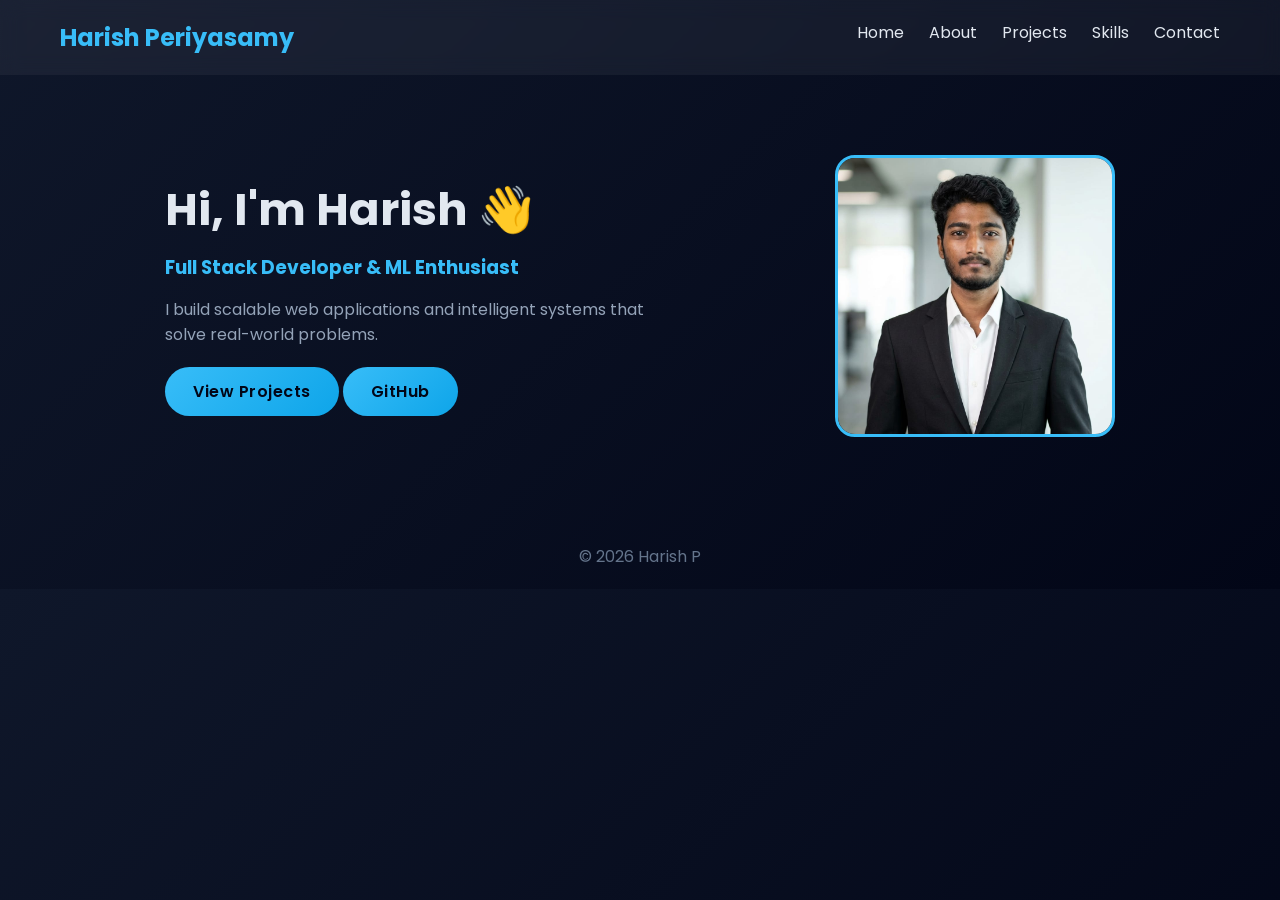
==== index.html @ 0c4030e3 "Add files via upload" ====
<!DOCTYPE html>
<html lang="en">
<head>
<meta charset="UTF-8">
<title>Harish P | Full Stack Developer</title>
<link rel="stylesheet" href="style.css">
</head>
<body>

<nav>
  <h2>Harish Periyasamy</h2>
  <ul>
    <li><a href="index.html">Home</a></li>
    <li><a href="about.html">About</a></li>
    <li><a href="projects.html">Projects</a></li>
    <li><a href="skills.html">Skills</a></li>
    <li><a href="contact.html">Contact</a></li>
  </ul>
</nav>

<section class="hero">
  <div class="hero-content">
    <h1>Hi, I'm Harish 👋</h1>
    <h3>Full Stack Developer & ML Enthusiast</h3>
    <p>I build scalable web applications and intelligent systems that solve real-world problems.</p>
    <div class="buttons">
      <a href="projects.html" class="btn">View Projects</a>
      <a href="https://github.com/Harish007700" class="btn">GitHub</a>
    </div>
  </div>

  <div class="hero-img">
    <img src="WhatsApp Image 2026-04-05 at 8.55.33 AM.jpeg" alt="Harish">
  </div>
</section>

<footer>
  © 2026 Harish P
</footer>
</body>
</html>
---- style.css ----
@import url('https://fonts.googleapis.com/css2?family=Poppins:wght@300;500;700&display=swap');

* { margin:0; padding:0; box-sizing:border-box; font-family:'Poppins', sans-serif;}
body { background: linear-gradient(135deg,#0f172a,#020617); color:#e2e8f0;}
nav { display:flex; justify-content:space-between; padding:20px 60px; background:rgba(255,255,255,0.05); backdrop-filter:blur(10px);}
nav h2 { color:#38bdf8;}
nav ul { display:flex; list-style:none; gap:25px;}
nav a { color:#e2e8f0; text-decoration:none; transition:0.3s;}
nav a:hover { color:#38bdf8;}
.hero { display:flex; justify-content:space-around; align-items:center; padding:80px; flex-wrap:wrap;}
.hero-content { max-width:500px;}
.hero-content h1 { font-size:2.8rem;}
.hero-content h3 { color:#38bdf8; margin:10px 0;}
.hero-content p { color:#94a3b8; margin:15px 0;}
.buttons { margin-top:20px;}
.btn { display:inline-block; padding:12px 25px; background:#38bdf8; color:#020617; border-radius:8px; text-decoration:none; transition:0.3s;}
.btn:hover { background:#0ea5e9;}
.btn-outline { border:2px solid #38bdf8; padding:10px 20px; margin-left:10px; color:#38bdf8; text-decoration:none; border-radius:8px;}
.hero-img img { width:280px; border-radius:20px; border:3px solid #38bdf8;}
.container { padding:60px;}
.projects { display:grid; grid-template-columns:repeat(auto-fit,minmax(280px,1fr)); gap:20px;}
.card { background: rgba(255,255,255,0.05); padding:25px; border-radius:15px; backdrop-filter:blur(12px); transition:0.3s;}
.card:hover { transform:translateY(-8px); background: rgba(56,189,248,0.1);}
.skill { display:inline-block; padding:10px 15px; margin:8px; border-radius:20px; background:rgba(56,189,248,0.1); border:1px solid #38bdf8;}
.project-links a { display:inline-block; margin-right:10px; margin-top:10px; color:#38bdf8; text-decoration:none;}
footer { text-align:center; padding:20px; color:#64748b;}
ul { margin-left:20px; }
.btn {
  padding: 12px 28px;
  border-radius: 30px;
  background: linear-gradient(135deg, #38bdf8, #0ea5e9);
  color: #020617;
  text-decoration: none;
  font-weight: 600;
  letter-spacing: 0.5px;
  position: relative;
  overflow: hidden;
  transition: 0.4s;
}

/* Glow + Lift */
.btn:hover {
  transform: translateY(-3px) scale(1.05);
  box-shadow: 0 10px 25px rgba(56,189,248,0.5);
}

/* Shine Effect */
.btn::before {
  content: "";
  position: absolute;
  top: 0;
  left: -75%;
  width: 50%;
  height: 100%;
  background: rgba(255,255,255,0.3);
  transform: skewX(-25deg);
  transition: 0.5s;
}

.btn:hover::before {
  left: 125%;
}
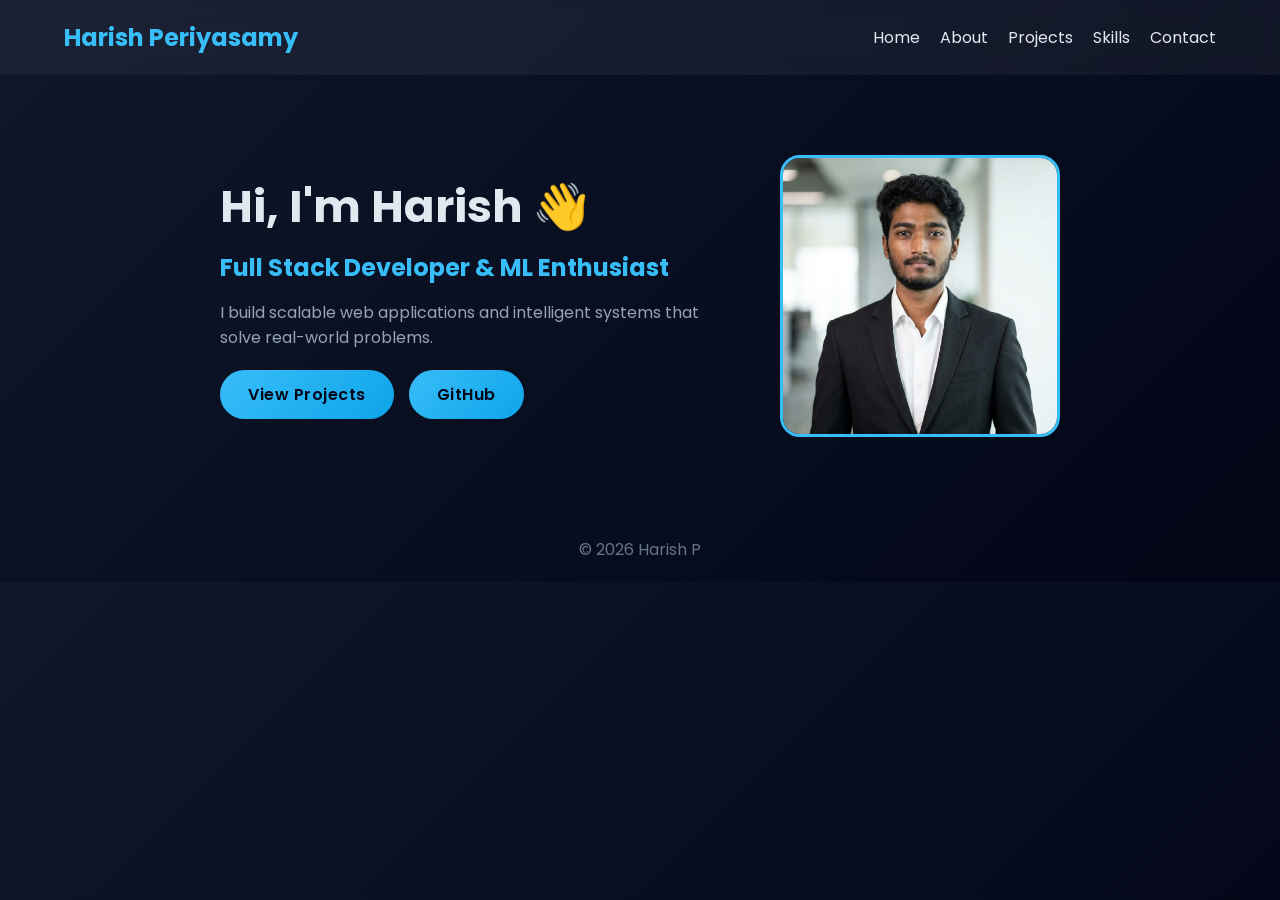
==== commit 1165060d: "Update index.html with corrected GitHub linkyes Fixed GitHub link and ensured proper HTML structure." ====
--- a/index.html
+++ b/index.html
@@ -25,7 +25,7 @@
     <p>I build scalable web applications and intelligent systems that solve real-world problems.</p>
     <div class="buttons">
       <a href="projects.html" class="btn">View Projects</a>
-      <a href="https://github.com/Harish007700" class="btn">GitHub</a>
+      <a href="https://https://github.com/Harish007700" class="btn">GitHub</a>
     </div>
   </div>
 
@@ -38,4 +38,5 @@
   © 2026 Harish P
 </footer>
 </body>
-</html>+
+</html>
--- a/style.css
+++ b/style.css
@@ -1,30 +1,91 @@
 @import url('https://fonts.googleapis.com/css2?family=Poppins:wght@300;500;700&display=swap');
 
-* { margin:0; padding:0; box-sizing:border-box; font-family:'Poppins', sans-serif;}
-body { background: linear-gradient(135deg,#0f172a,#020617); color:#e2e8f0;}
-nav { display:flex; justify-content:space-between; padding:20px 60px; background:rgba(255,255,255,0.05); backdrop-filter:blur(10px);}
-nav h2 { color:#38bdf8;}
-nav ul { display:flex; list-style:none; gap:25px;}
-nav a { color:#e2e8f0; text-decoration:none; transition:0.3s;}
-nav a:hover { color:#38bdf8;}
-.hero { display:flex; justify-content:space-around; align-items:center; padding:80px; flex-wrap:wrap;}
-.hero-content { max-width:500px;}
-.hero-content h1 { font-size:2.8rem;}
-.hero-content h3 { color:#38bdf8; margin:10px 0;}
-.hero-content p { color:#94a3b8; margin:15px 0;}
-.buttons { margin-top:20px;}
-.btn { display:inline-block; padding:12px 25px; background:#38bdf8; color:#020617; border-radius:8px; text-decoration:none; transition:0.3s;}
-.btn:hover { background:#0ea5e9;}
-.btn-outline { border:2px solid #38bdf8; padding:10px 20px; margin-left:10px; color:#38bdf8; text-decoration:none; border-radius:8px;}
-.hero-img img { width:280px; border-radius:20px; border:3px solid #38bdf8;}
-.container { padding:60px;}
-.projects { display:grid; grid-template-columns:repeat(auto-fit,minmax(280px,1fr)); gap:20px;}
-.card { background: rgba(255,255,255,0.05); padding:25px; border-radius:15px; backdrop-filter:blur(12px); transition:0.3s;}
-.card:hover { transform:translateY(-8px); background: rgba(56,189,248,0.1);}
-.skill { display:inline-block; padding:10px 15px; margin:8px; border-radius:20px; background:rgba(56,189,248,0.1); border:1px solid #38bdf8;}
-.project-links a { display:inline-block; margin-right:10px; margin-top:10px; color:#38bdf8; text-decoration:none;}
-footer { text-align:center; padding:20px; color:#64748b;}
-ul { margin-left:20px; }
+* {
+  margin: 0;
+  padding: 0;
+  box-sizing: border-box;
+  font-family: 'Poppins', sans-serif;
+}
+
+html {
+  scroll-behavior: smooth;
+}
+
+body {
+  background: linear-gradient(135deg, #0f172a, #020617);
+  color: #e2e8f0;
+}
+
+/* ================= NAVBAR ================= */
+nav {
+  display: flex;
+  justify-content: space-between;
+  align-items: center;
+  padding: 20px 5%;
+  background: rgba(255,255,255,0.05);
+  backdrop-filter: blur(10px);
+  flex-wrap: wrap;
+}
+
+nav h2 {
+  color: #38bdf8;
+}
+
+nav ul {
+  display: flex;
+  list-style: none;
+  gap: 20px;
+  flex-wrap: wrap;
+}
+
+nav a {
+  color: #e2e8f0;
+  text-decoration: none;
+  transition: 0.3s;
+}
+
+nav a:hover {
+  color: #38bdf8;
+}
+
+/* ================= HERO ================= */
+.hero {
+  display: flex;
+  justify-content: center;
+  align-items: center;
+  gap: 60px;
+  padding: 80px 5%;
+  flex-wrap: wrap;
+}
+
+.hero-content {
+  max-width: 500px;
+}
+
+.hero-content h1 {
+  font-size: clamp(1.8rem, 5vw, 2.8rem);
+}
+
+.hero-content h3 {
+  color: #38bdf8;
+  margin: 10px 0;
+  font-size: clamp(1.2rem, 3vw, 1.5rem);
+}
+
+.hero-content p {
+  color: #94a3b8;
+  margin: 15px 0;
+  font-size: clamp(0.9rem, 2.5vw, 1rem);
+}
+
+/* ================= BUTTONS ================= */
+.buttons {
+  margin-top: 20px;
+  display: flex;
+  gap: 15px;
+  flex-wrap: wrap;
+}
+
 .btn {
   padding: 12px 28px;
   border-radius: 30px;
@@ -38,13 +99,11 @@
   transition: 0.4s;
 }
 
-/* Glow + Lift */
 .btn:hover {
   transform: translateY(-3px) scale(1.05);
   box-shadow: 0 10px 25px rgba(56,189,248,0.5);
 }
 
-/* Shine Effect */
 .btn::before {
   content: "";
   position: absolute;
@@ -59,4 +118,125 @@
 
 .btn:hover::before {
   left: 125%;
+}
+
+.btn-outline {
+  border: 2px solid #38bdf8;
+  padding: 10px 20px;
+  color: #38bdf8;
+  border-radius: 30px;
+  text-decoration: none;
+}
+
+/* ================= IMAGE ================= */
+.hero-img {
+  display: flex;
+  justify-content: center;
+}
+
+.hero-img img {
+  width: 100%;
+  max-width: 280px;
+  height: auto;
+  border-radius: 20px;
+  border: 3px solid #38bdf8;
+}
+
+/* ================= CONTAINER ================= */
+.container {
+  padding: 60px 5%;
+}
+
+/* ================= PROJECTS ================= */
+.projects {
+  display: grid;
+  grid-template-columns: repeat(auto-fit, minmax(250px, 1fr));
+  gap: 20px;
+}
+
+.card {
+  background: rgba(255,255,255,0.05);
+  padding: 25px;
+  border-radius: 15px;
+  backdrop-filter: blur(12px);
+  transition: 0.3s;
+}
+
+.card:hover {
+  transform: translateY(-8px);
+  background: rgba(56,189,248,0.1);
+}
+
+/* ================= SKILLS ================= */
+.skill {
+  display: inline-block;
+  padding: 10px 15px;
+  margin: 8px;
+  border-radius: 20px;
+  background: rgba(56,189,248,0.1);
+  border: 1px solid #38bdf8;
+}
+
+/* ================= LINKS ================= */
+.project-links a {
+  display: inline-block;
+  margin-right: 10px;
+  margin-top: 10px;
+  color: #38bdf8;
+  text-decoration: none;
+}
+
+/* ================= FOOTER ================= */
+footer {
+  text-align: center;
+  padding: 20px;
+  color: #64748b;
+}
+
+/* ================= LIST ================= */
+ul {
+  margin-left: 20px;
+}
+
+/* ================= RESPONSIVE ================= */
+
+/* Mobile */
+@media (max-width: 600px) {
+  nav {
+    flex-direction: column;
+    align-items: center;
+  }
+
+  nav ul {
+    justify-content: center;
+  }
+
+  .hero {
+    flex-direction: column;
+    text-align: center;
+    padding: 50px 5%;
+  }
+
+  .hero-content {
+    max-width: 100%;
+  }
+
+  .buttons {
+    justify-content: center;
+  }
+}
+
+/* Tablet */
+@media (max-width: 992px) {
+  .hero {
+    gap: 40px;
+  }
+}
+
+/* Large screens */
+@media (min-width: 1200px) {
+  .hero {
+    max-width: 1200px;
+    margin: auto;
+  }
 }
